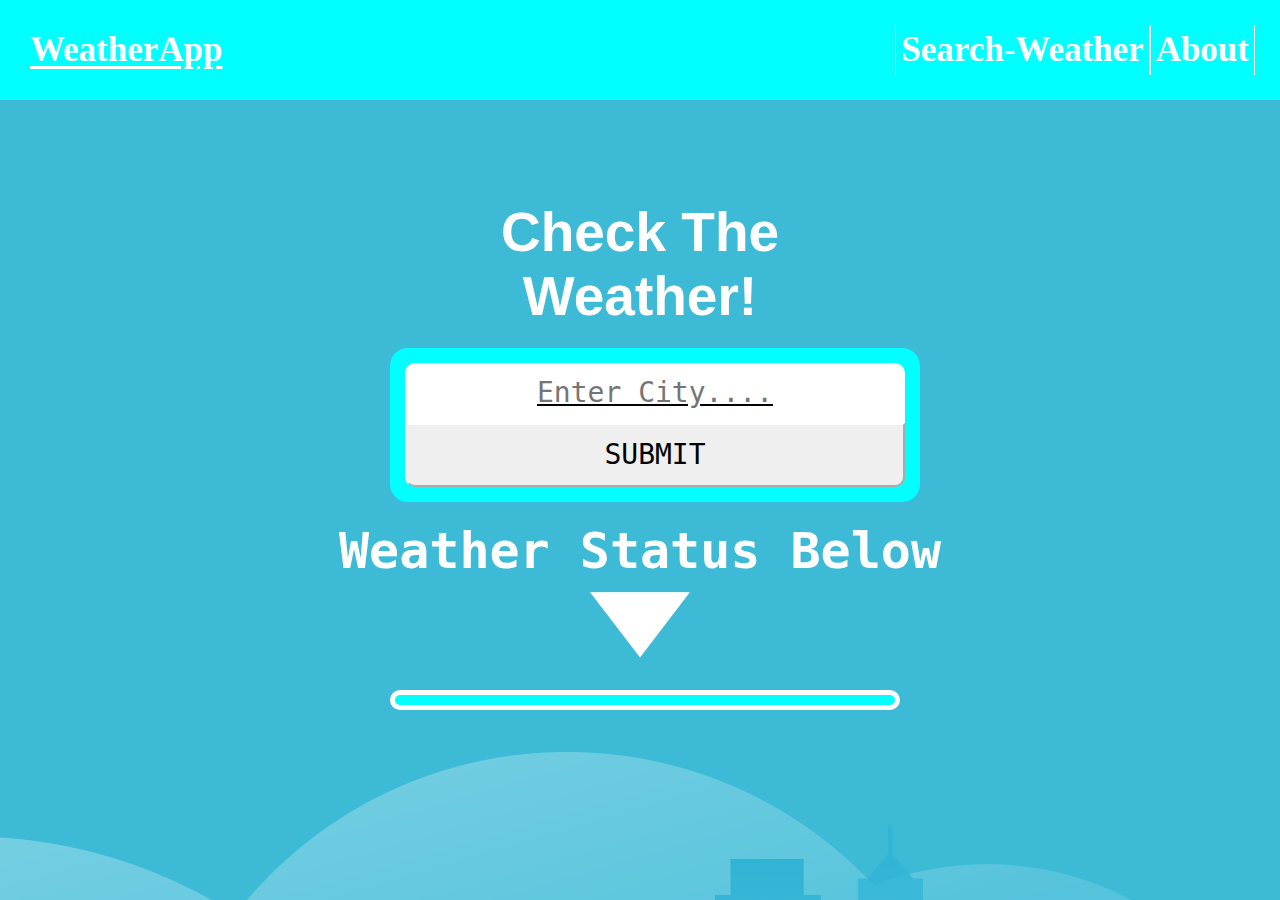
==== WeatherSearch.html @ fddd48a0 "Files added" ====
<!DOCTYPE html>
<html lang="en">
    
    <head>
        <title>WeatherApp/API</title>
        <meta charset = "utf-8">
        <meta name = "viewport" content = "width=device-width, initial-scale=1.0">
        <link rel="stylesheet" href="weather.css">
    </head>

    <body>

        <div class="container">
            <ul>
                <li><h3 class="name">WeatherApp</h3></li>
                <li><a href = "index.html">About</a></li>
                <li><a href = "WeatherSearch.html">Search-Weather</a></li>
            </ul>
        </div>

        <div class="wrapper">
            <h1 class="title">Check The Weather!</h1>
            <div class="wrapper-2">
            <input type = "text" id = "inp-1" placeholder="Enter City....">
            
            <button id="btn-1">SUBMIT</button>
            </div>
        </div>
        
        <h1 class="data">Weather Status Below</h1>
        <img src = "Images/arrow.png" alt = "arrow" class = "arrow">

        <div class = "cover">
        <div id="result"></div>
        </div>

    <script src="weather.js"></script>

    </body>

</html>
---- weather.css ----
*{
    margin:0;
    padding:0;
}

body{
    background-image: url("Images/WeatherBackground2.png");
}

.container{
    width:100%;
    position: fixed;
}
ul{
    list-style-type: none;
    overflow: hidden;
    padding:5px 5px 5px;
    background-color: aqua;
}

li a{
    text-decoration: none;
    font-weight: bold;
    float:right;
    padding: 5px 5px 5px;
    font-size: 18px;
    display: block;
    border:2px black;
    color:white;
    border-right: thin solid white;
    border-left: thin solid white;
}
li .name{
    text-decoration: none;
    font-weight: bold;
    float:left;
    padding: 5px 5px 5px;
    font-size:18px;
    color: white;
    text-decoration: underline;
    text-underline-offset: 5px;
}
li a:hover{
    text-decoration: underline;
    text-underline-offset: 5px;
}

.wrapper{
    width:300px;
    margin: 0 auto;
    padding: 100px 10px 20px;
}
#inp-1{
width:300px;
line-height: 40px;
text-align: center;
font-size: 20px;
font-family: Andale Mono, monospace;
border-style: none;
text-decoration: underline;
border-radius: 10px 10px 0px 0px;
outline:none;
}

#btn-1{
    width:300px;
    line-height: 40px;
    text-align: center;
    font-size:20px;
    font-family: Andale Mono, monospace;
    border-color: white;
    border-radius: 0px 0px 10px 10px;
}
.title{
    text-align: center;
    color:white;
    font-family: Trebuchet MS, sans-serif;
    padding-bottom: 20px;
}
.wrapper-2{
width:100%;
background-color: aqua;
padding: 15px 15px 15px;
margin:0 auto;
border-radius: 18px;
}
.arrow{
    width:50px;
    height: 50px;
    display: block;
    margin-left: auto;
    margin-right: auto;
}
.data{
    width:100%;
    text-align: center;
    padding-bottom: 10px;
    color:white;
    font-family: Andale Mono, monospace;
}
.cover{
    width:300px;
    margin: 0 auto;
    padding-top: 30px;
    padding-bottom: 100px;
}
#result{
    width:300px;
    margin: 0 auto;
    padding-top: 10px;
    background: aqua;
    border-radius: 10px 10px 10px 10px;
    text-align: center;
    border:1px solid white;
    border-width: 5px;
    
}
#result h1{
color: white;
text-align: center;
padding-bottom: 10px;
text-decoration: underline;
font-family: Andale Mono, monospace;
}
#result h3:not(.api-text){
    width:100%;
    color:white;
    padding-bottom: 15px;
    font-size: 18px;
    font-family: Andale Mono, monospace;
    text-align: center;
}
#result .api-text{
    width:100%;
    font-size: 22px;
    color: white;
    width:100%;
    font-family: Andale Mono, monospace;
    text-decoration: underline;
    text-decoration-color: lightgray;
    text-underline-offset: 5px;
    text-decoration-thickness: 3px;
    padding-bottom: 5px;
}



@media only screen and (min-width: 760px){
    body{
        background-image: url("Images/WeatherBackground.png");
    }
    ul{
        padding: 25px 25px 25px;
    }
    li a{
        font-size: 35px;
    }
   li .name{
        font-size: 35px;
    }
    .title{
        padding-top: 100px;
        font-size: 55px;
    }

    .wrapper{
        width:500px;  
    }

    #inp-1{
        width:500px;
        line-height: 60px;
        font-size: 28px;
    }
  
    #btn-1{
        width:500px;
        line-height: 60px;
        font-size: 28px;
    }
    .data{
        font-size:50px;
    }
    .arrow{
        width:100px;
        height: 70px;
    }


    .cover{
        width:500px;
        margin: 0 auto;
        padding-top: 30px;
        padding-bottom: 100px;
    }
    #result{
        width:500px;
        margin: 0 auto;
        padding-top: 10px;
        background: aqua;
        border-radius: 10px 10px 10px 10px;
        text-align: center;
        border:1px solid white;
        border-width: 5px;
        
    }
    #result h1{
    font-size: 50px;
    }
    #result h3:not(.api-text){
       font-size:30px;
    }
    #result .api-text{
        font-size:38px;

    }
    
}
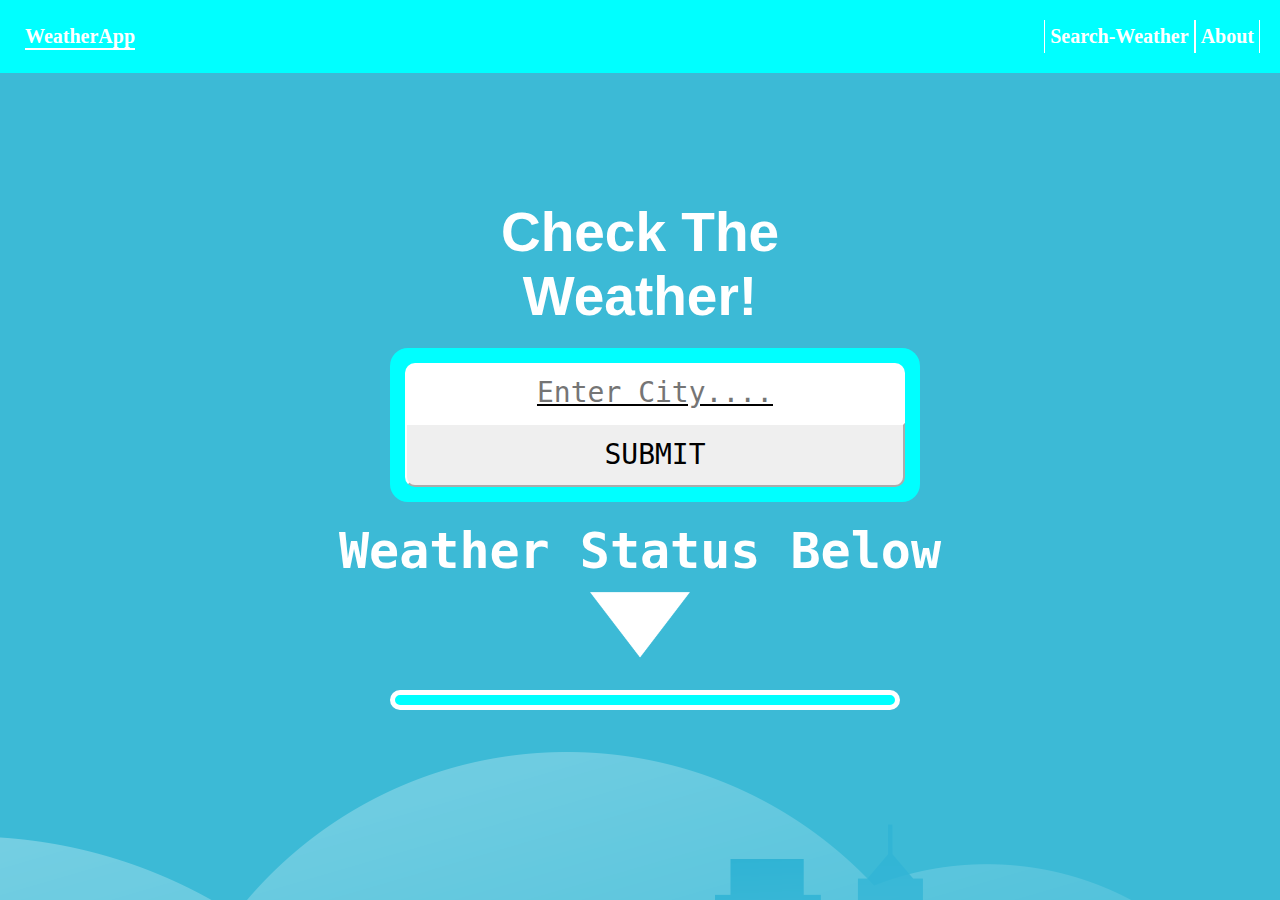
==== commit de6e4f72: "Changes made for update speed" ====
--- a/WeatherSearch.html
+++ b/WeatherSearch.html
@@ -5,6 +5,9 @@
         <title>WeatherApp/API</title>
         <meta charset = "utf-8">
         <meta name = "viewport" content = "width=device-width, initial-scale=1.0">
+        <meta http-equiv='cache-control' content='no-cache'> 
+        <meta http-equiv='expires' content='0'> 
+        <meta http-equiv='pragma' content='no-cache'>
         <link rel="stylesheet" href="weather.css">
     </head>
 
--- a/weather.css
+++ b/weather.css
@@ -150,13 +150,13 @@
         background-image: url("Images/WeatherBackground.png");
     }
     ul{
-        padding: 25px 25px 25px;
+        padding: 20px 20px 20px;
     }
     li a{
-        font-size: 35px;
+        font-size: 20px;
     }
    li .name{
-        font-size: 35px;
+        font-size: 20px;
     }
     .title{
         padding-top: 100px;
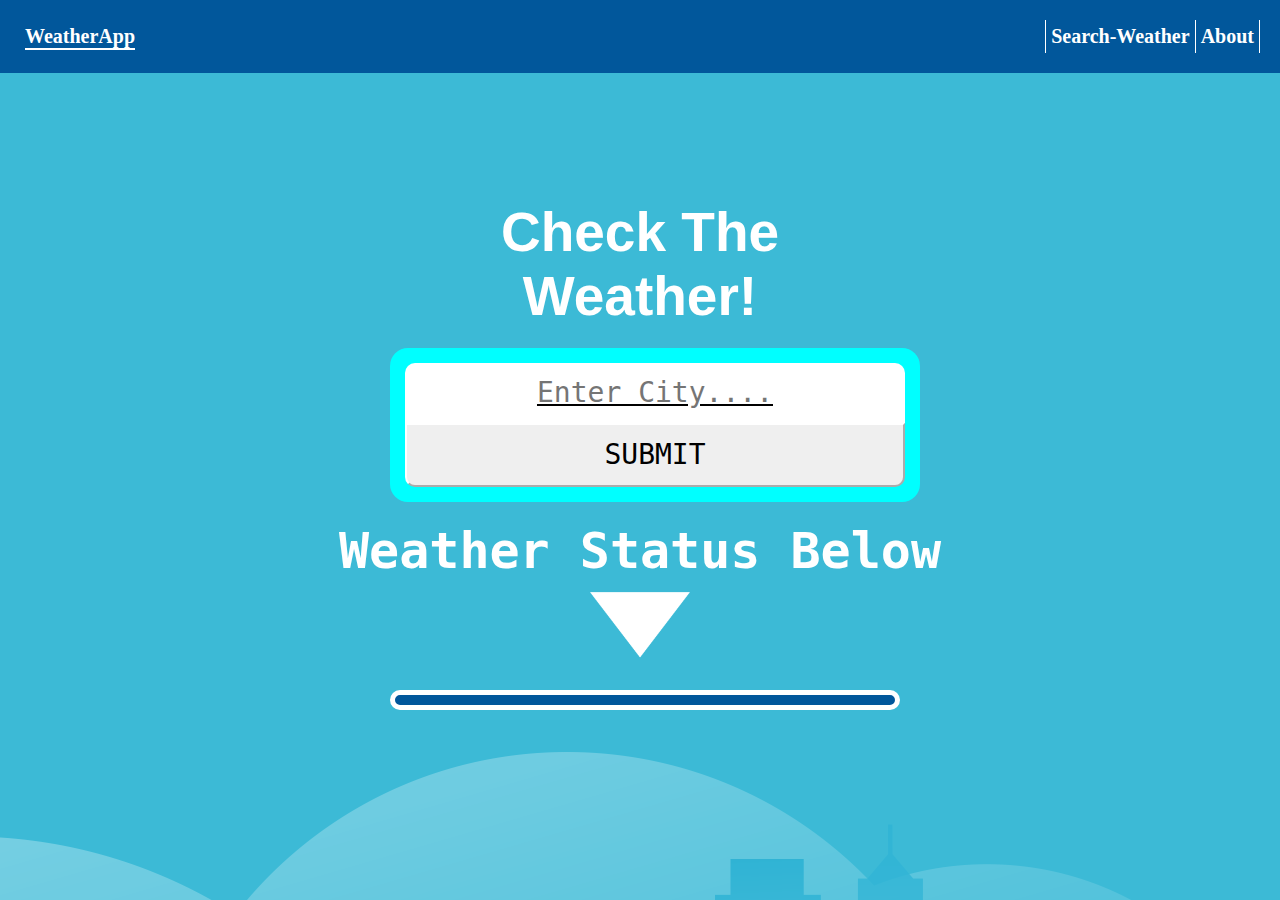
==== commit 2f280ca5: "changes made" ====
--- a/WeatherSearch.html
+++ b/WeatherSearch.html
@@ -17,7 +17,7 @@
             <ul>
                 <li><h3 class="name">WeatherApp</h3></li>
                 <li><a href = "index.html">About</a></li>
-                <li><a href = "WeatherSearch.html">Search-Weather</a></li>
+                <li><a href = "WeatherSearch.html" class="goSearch">Search-Weather</a></li>
             </ul>
         </div>
 
--- a/weather.css
+++ b/weather.css
@@ -15,7 +15,7 @@
     list-style-type: none;
     overflow: hidden;
     padding:5px 5px 5px;
-    background-color: aqua;
+    background-color: #01579B;
 }
 
 li a{
@@ -27,6 +27,9 @@
     display: block;
     border:2px black;
     color:white;
+    border-right: thin solid white;
+}
+.goSearch{
     border-right: thin solid white;
     border-left: thin solid white;
 }
@@ -108,7 +111,7 @@
     width:300px;
     margin: 0 auto;
     padding-top: 10px;
-    background: aqua;
+    background-color: #01579B;
     border-radius: 10px 10px 10px 10px;
     text-align: center;
     border:1px solid white;
@@ -133,7 +136,7 @@
 #result .api-text{
     width:100%;
     font-size: 22px;
-    color: white;
+    color: aqua;
     width:100%;
     font-family: Andale Mono, monospace;
     text-decoration: underline;
@@ -197,7 +200,6 @@
         width:500px;
         margin: 0 auto;
         padding-top: 10px;
-        background: aqua;
         border-radius: 10px 10px 10px 10px;
         text-align: center;
         border:1px solid white;
